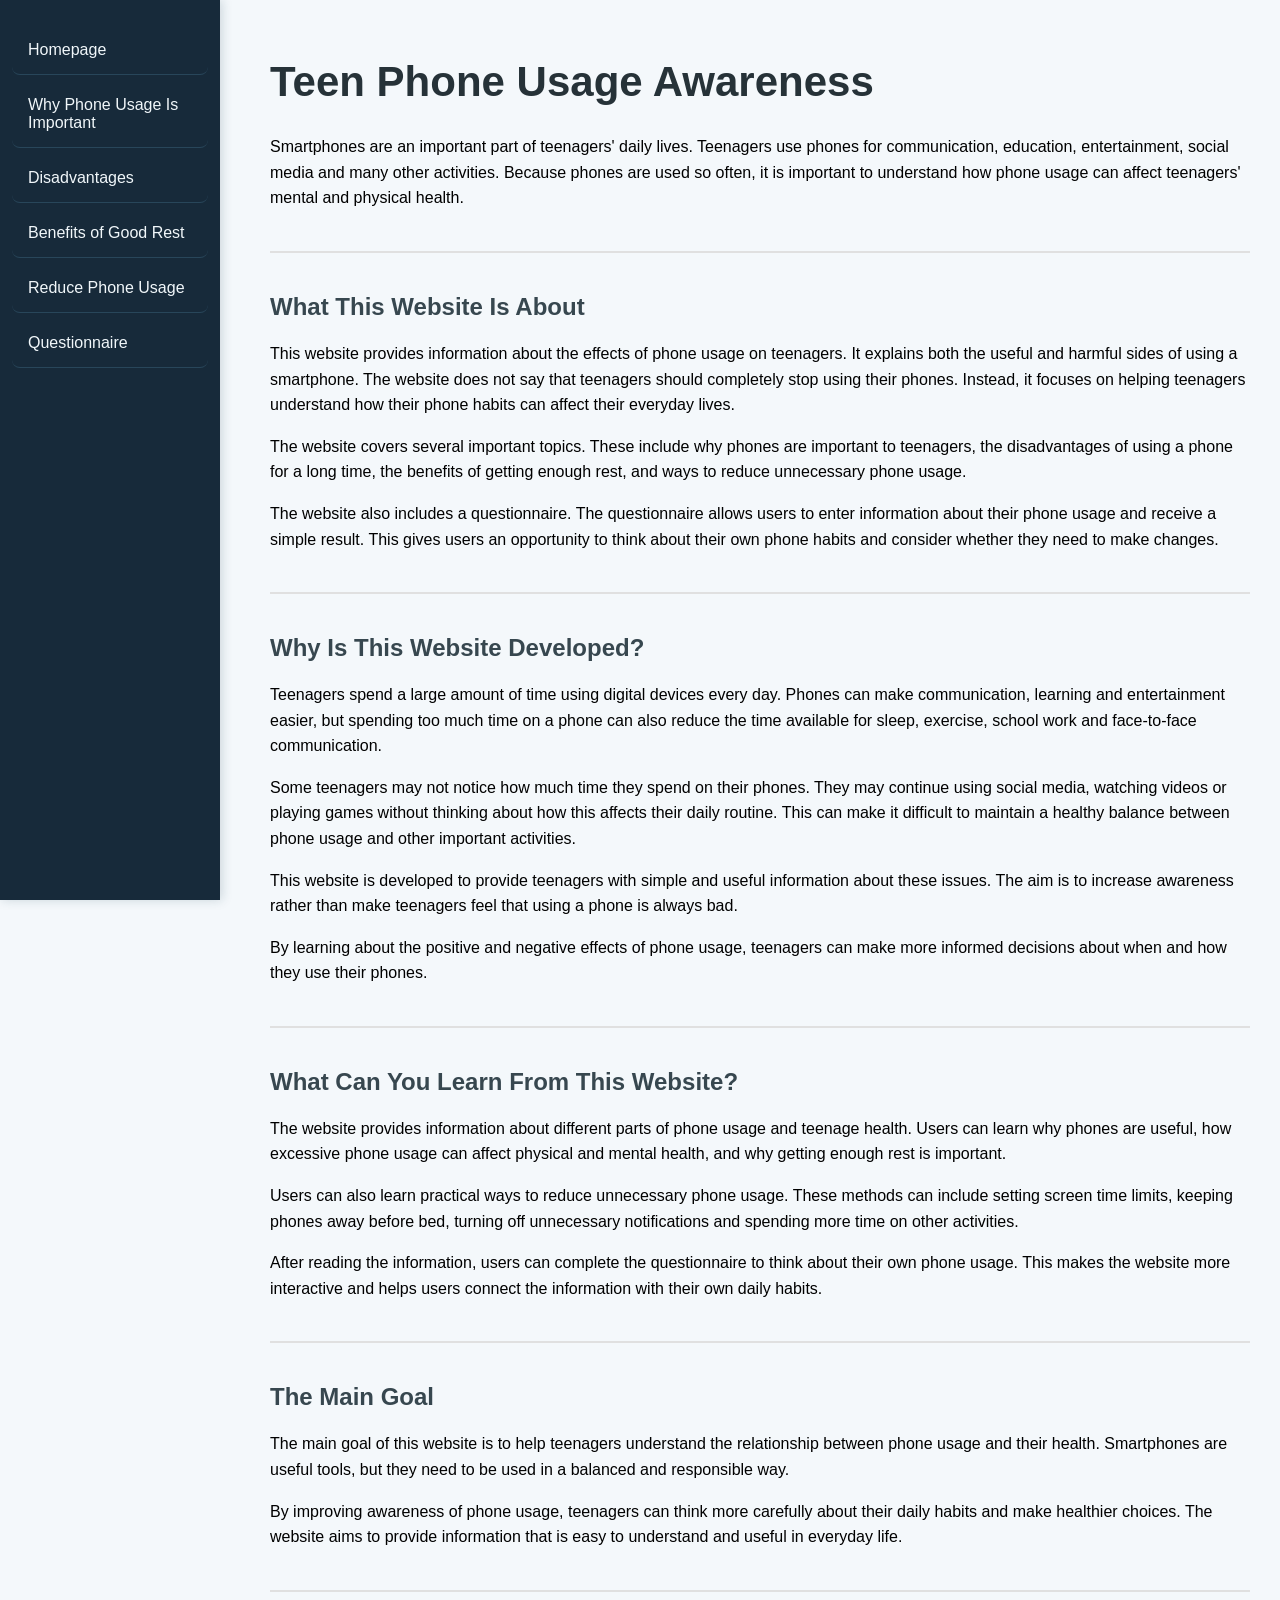
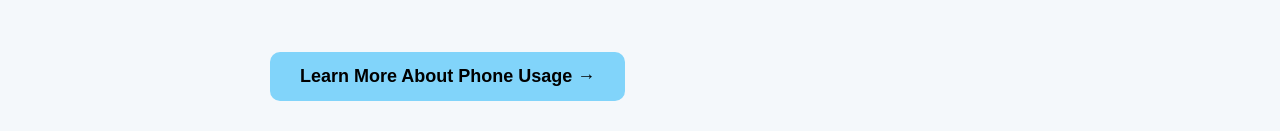
==== html_js_and_css/index.html @ 6d177c88 "1" ====
<!DOCTYPE html>

<html lang="en"></html>

<hand>

<title>Information about phone usage of teenagers</title>
<link rel="stylesheet" href="style.css">

</hand>

<body>

    <nav>

        <ul>

            <li><a href="index.html">Homepage</a></li>

            <li><a href="why_important.html">
                Why Phone Usage Is Important
            </a></li>

            <li><a href="disadvantages.html">
                Disadvantages
            </a></li>

            <li><a href="benefits_rest.html">
                Benefits of Good Rest
            </a></li>

            <li><a href="reduce_usage.html">
                Reduce Phone Usage
            </a></li>

            <li><a href="questionnaire.html">
                Questionnaire
            </a></li>

        </ul>

    </nav>
 
<main>

    <h1>Teen Phone Usage Awareness</h1>

    <p>
        Smartphones are an important part of teenagers' daily lives.
        Teenagers use phones for communication, education, entertainment,
        social media and many other activities. Because phones are used
        so often, it is important to understand how phone usage can affect
        teenagers' mental and physical health.
    </p>


    <hr>


    <h2>What This Website Is About</h2>

    <p>
        This website provides information about the effects of phone
        usage on teenagers. It explains both the useful and harmful
        sides of using a smartphone. The website does not say that
        teenagers should completely stop using their phones. Instead,
        it focuses on helping teenagers understand how their phone
        habits can affect their everyday lives.
    </p>

    <p>
        The website covers several important topics. These include why
        phones are important to teenagers, the disadvantages of using
        a phone for a long time, the benefits of getting enough rest,
        and ways to reduce unnecessary phone usage.
    </p>

    <p>
        The website also includes a questionnaire. The questionnaire
        allows users to enter information about their phone usage and
        receive a simple result. This gives users an opportunity to
        think about their own phone habits and consider whether they
        need to make changes.
    </p>


    <hr>


    <h2>Why Is This Website Developed?</h2>

    <p>
        Teenagers spend a large amount of time using digital devices
        every day. Phones can make communication, learning and
        entertainment easier, but spending too much time on a phone
        can also reduce the time available for sleep, exercise,
        school work and face-to-face communication.
    </p>

    <p>
        Some teenagers may not notice how much time they spend on
        their phones. They may continue using social media, watching
        videos or playing games without thinking about how this
        affects their daily routine. This can make it difficult to
        maintain a healthy balance between phone usage and other
        important activities.
    </p>

    <p>
        This website is developed to provide teenagers with simple
        and useful information about these issues. The aim is to
        increase awareness rather than make teenagers feel that
        using a phone is always bad.
    </p>

    <p>
        By learning about the positive and negative effects of phone
        usage, teenagers can make more informed decisions about when
        and how they use their phones.
    </p>


    <hr>


    <h2>What Can You Learn From This Website?</h2>

    <p>
        The website provides information about different parts of
        phone usage and teenage health. Users can learn why phones
        are useful, how excessive phone usage can affect physical
        and mental health, and why getting enough rest is important.
    </p>

    <p>
        Users can also learn practical ways to reduce unnecessary
        phone usage. These methods can include setting screen time
        limits, keeping phones away before bed, turning off
        unnecessary notifications and spending more time on other
        activities.
    </p>

    <p>
        After reading the information, users can complete the
        questionnaire to think about their own phone usage.
        This makes the website more interactive and helps users
        connect the information with their own daily habits.
    </p>


    <hr>


    <h2>The Main Goal</h2>

    <p>
        The main goal of this website is to help teenagers understand
        the relationship between phone usage and their health.
        Smartphones are useful tools, but they need to be used in
        a balanced and responsible way.
    </p>

    <p>
        By improving awareness of phone usage, teenagers can think
        more carefully about their daily habits and make healthier
        choices. The website aims to provide information that is
        easy to understand and useful in everyday life.
    </p>


    <hr>


    <div class="page-button">

        <button class="learn-btn"
            onclick="window.location.href='why_important.html'">

            Learn More About Phone Usage →

        </button>

    </div>

</main>

</body>

</html>
---- html_js_and_css/style.css ----
/* Whole website */
body {
    margin: 0;
    font-family: Arial, sans-serif;
    background-color: #f4f8fb;
}

/* Main content */
main {
    margin-left: 240px;
    padding: 30px;
}

/* Main title */
h1 {
    color: #263238;
    font-size: 42px;
}

/* Section titles */
h2 {
    color: #37474f;
    margin-top: 35px;
}

/* Paragraph */
p {
    line-height: 1.6;
}

/* Button */
.learn-btn {
    background-color: #81d4fa;
    color: black;
    font-size: 18px;
    font-weight: bold;
    padding: 14px 30px;
    margin-top: 20px;
    border: none;
    border-radius: 10px;
    cursor: pointer;
}

/* Button hover */
.learn-btn:hover {
    background-color: #4fc3f7;
    transform: scale(1.05);
}

/* Lines */
hr {
    margin-top: 40px;
    margin-bottom: 40px;
    border: 1px solid #e0e0e0;
}

/* ---------------------------------------------------- */
/* Navigation bar */
/* ---------------------------------------------------- */

/* Navigation bar */
nav {
    position: fixed;
    left: 0;
    top: 0;

    width: 220px;
    height: 100vh;

    background-color: #172A3A;

    box-shadow: 2px 0 10px rgba(20, 60, 80, 0.18);
}


/* Navigation list */
nav ul {
    list-style: none;
    margin: 0;
    padding: 20px 0;
}


/* Navigation buttons */
nav li {
    margin: 6px 12px;

    border-bottom: 1px solid #28465A;
    border-radius: 8px;
}


/* Navigation links */
nav a {
    display: block;

    padding: 15px 16px;

    color: #F1F7FA;
    text-decoration: none;

    font-size: 16px;
}


/* Mouse hover */
nav a:hover {
    background-color: #315A73;
}

/* ---------------------------------------------------- */
/* questionnaire */
/* ---------------------------------------------------- */

.question {
    margin-top: 30px;
    margin-bottom: 40px;
}

.question button {
    display: block;

    width: 80%;
    max-width: 700px;

    margin: 10px 0;
    padding: 14px 18px;

    background-color: white;
    color: #263238;

    border: 1px solid #cfd8dc;
    border-radius: 8px;

    text-align: left;
    font-size: 16px;

    cursor: pointer;
}


/* Answer hover */

.question button:hover {
    background-color: #e3f2fd;
}


/* Correct answer */

.correct {
    color: #2e7d32;
    font-weight: bold;
}


/* Wrong answer */

.wrong {
    color: #c62828;
    font-weight: bold;
}
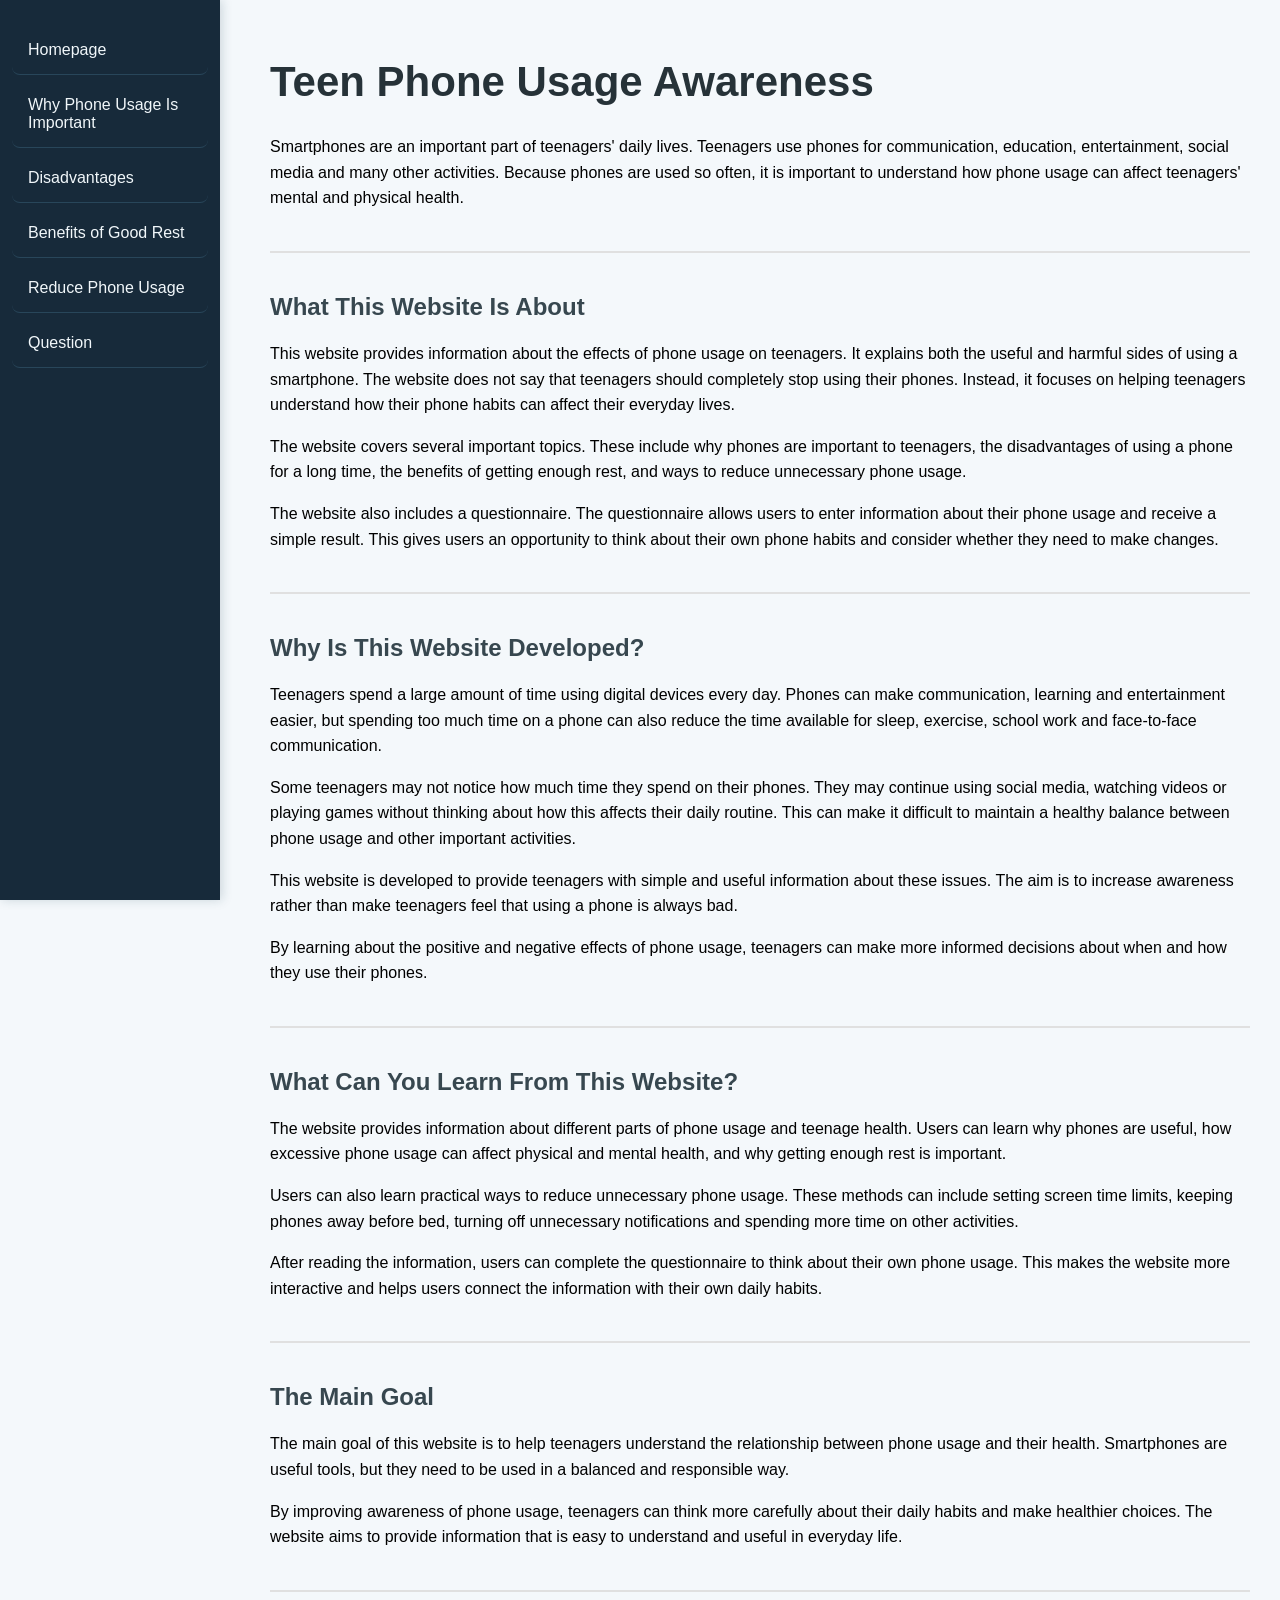
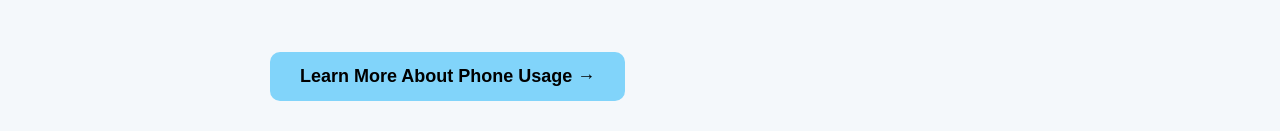
==== commit baaad31e: "1" ====
--- a/html_js_and_css/index.html
+++ b/html_js_and_css/index.html
@@ -33,8 +33,8 @@
                 Reduce Phone Usage
             </a></li>
 
-            <li><a href="questionnaire.html">
-                Questionnaire
+            <li><a href="question.html">
+                Question
             </a></li>
 
         </ul>
